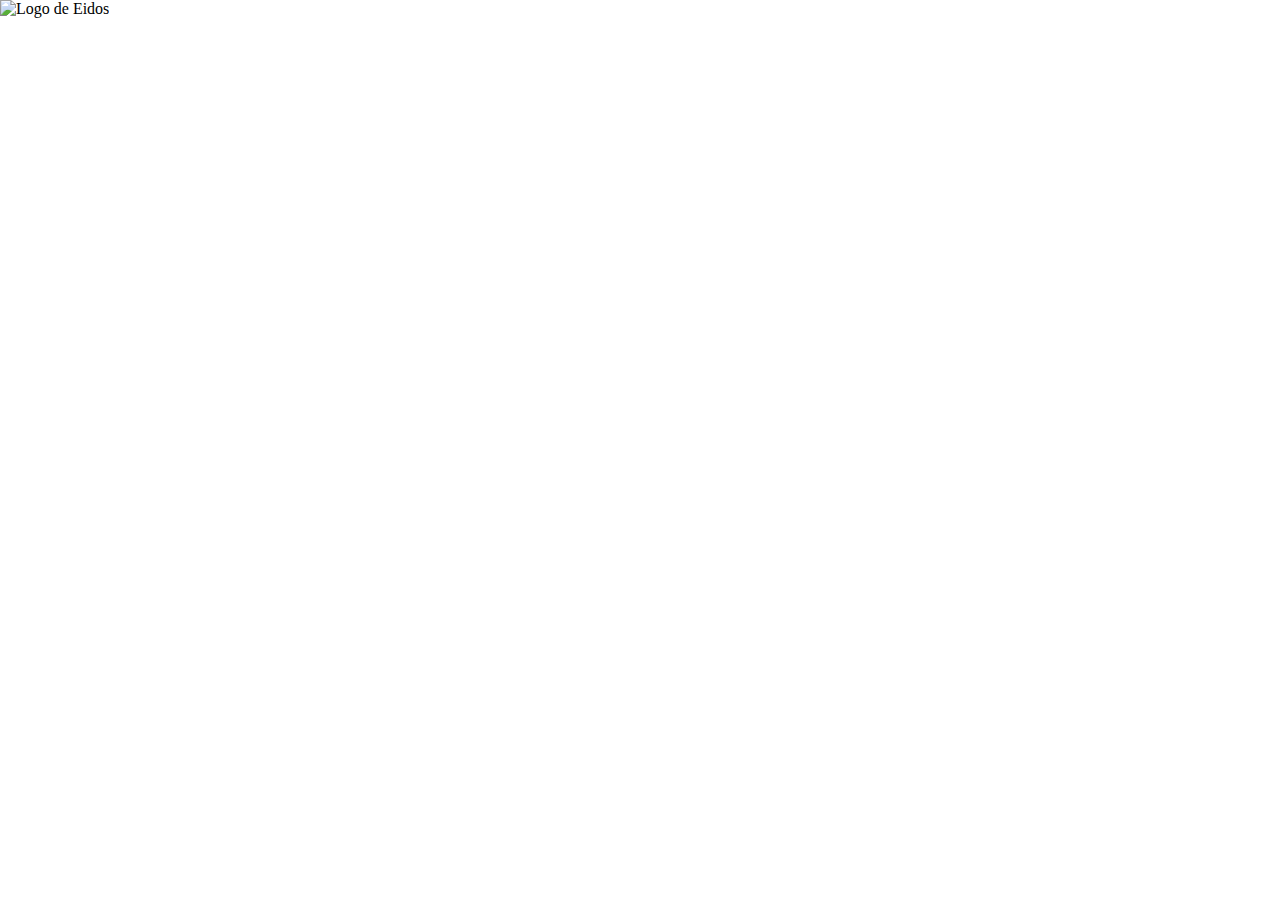
==== index.html @ f993c6bd "mi primer commit" ====
<!DOCTYPE html>
<html lang="es">
<head>
    <meta charset="UTF-8">
    <meta http-equiv="X-UA-Compatible" content="IE=edge">
    <meta name="viewport" content="width=device-width, initial-scale=1.0">
    <title>Proyecto Integrador 1</title>

    <!-- CSS -->
    <link rel="stylesheet" href="css/styles.css">
</head>
<body>
    <header>
        <img src="https://www.eidosglobal.org/images/logo/eidoslogo.png" alt="Logo de Eidos" class="logo">       
    </header>

    <!-- La estructura básica y la vinculación con CSS estan listas. A codear! 💪  -->
    <!-- En este archivo escriban su HTML -->

</body>
</html>
---- css/styles.css ----
/* En este archivo escriban su CSS */

/* Fonts */
/* Importar aquí la font */



/* Aquí les dejamos como ayuda este "reset" en el cual ajustamos algunas propiedades
*  cuyos valores asigna por defecto el navegador. 
*/

/* Reset */
* {
    box-sizing: border-box;
    margin: 0;
    padding: 0;
    /* Para que el scrolleo en la one page sea suave */
    scroll-behavior: smooth;
}

/* Para quitar los puntos a los items de listas */
ul {
    list-style: none;
}

/* Para que los enlaces hereden el color de texto y no tengan subrayado */
a {
    text-decoration: none;
    color: inherit;
}

/* Este max-width es para que el contenido no se "estire" demasiado hacia los costados y
*  el margin: auto; para tenerlo centrado fácilmente ;)
*/
main {
    max-width: 1200px;
    margin: auto;
}

/* Recomendaciones! 
*  - Comenzar desde lo más general y luego ir hacia lo mas específico, asignando primero
*    "estilos generales". Una buena idea sería comenzar por el <body> ;)
*
*  - Recuerden que queremos evitar "repetir código", en CSS usando la cualidad de la herencia
*    podemos setear ciertas propiedades en un elemento padre y dejar que sean heredadas (por ejemplo: font-size)
*
*  - Nadie sabe todas las propiedades CSS de memoria, si no saben como hacer algo no lo recuerdan, la respuesta
*    pueden encontrarla buscando en la web algo como "CSS como hacer ... " o "propiedad css para hacer ..."
*
*  - Usen mucho las herramientas para desarrolladores del navegador para ir
*    probando el CSS que escriben, resolver dudas y problemas.
*
*  - Paciencia, resiliencia y creatividad! No se desanimen, las primeras experiencias maquetando con HTML y CSS
*    pueden ser frustrantes, pero estas habilidades se van desarrollando con la experiencia, es como aprender
*    un trabajo manual, hacer una artesanía, tocar un instrumento musical... la práctica es todo!
*/
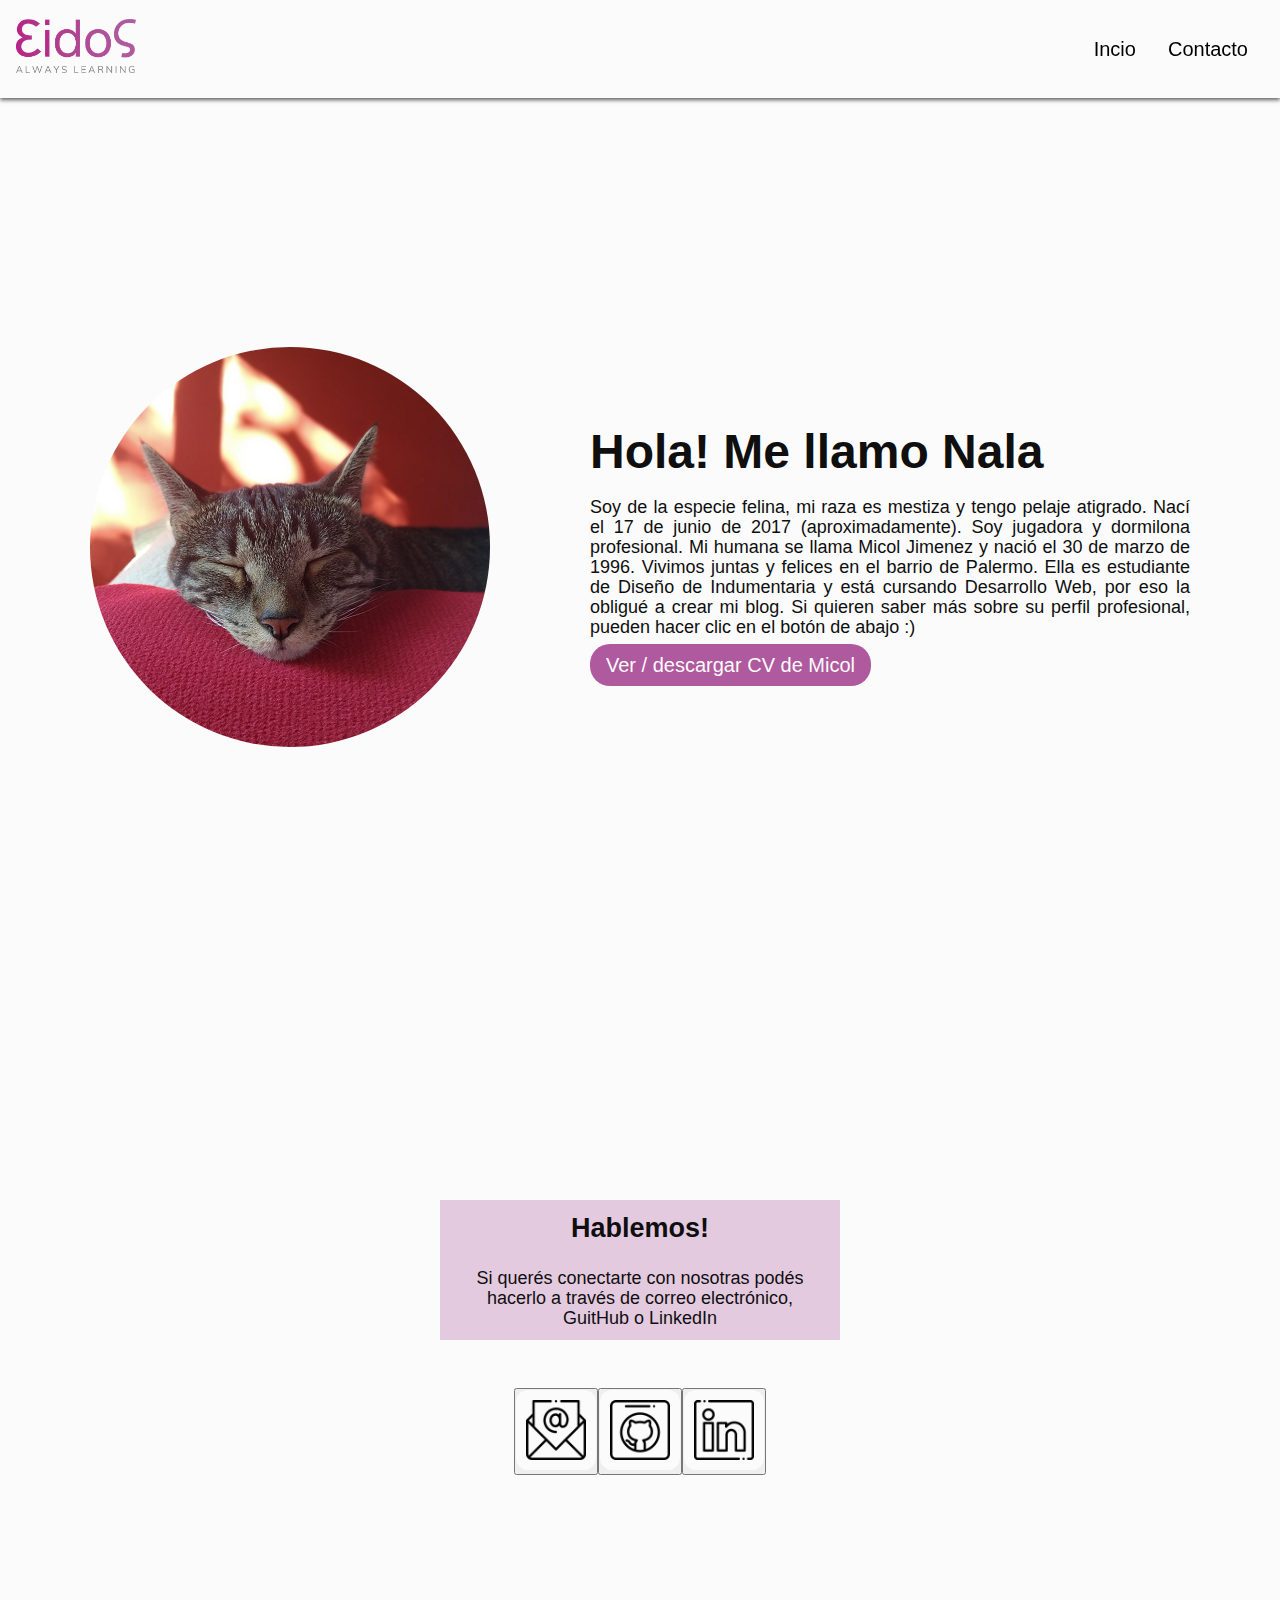
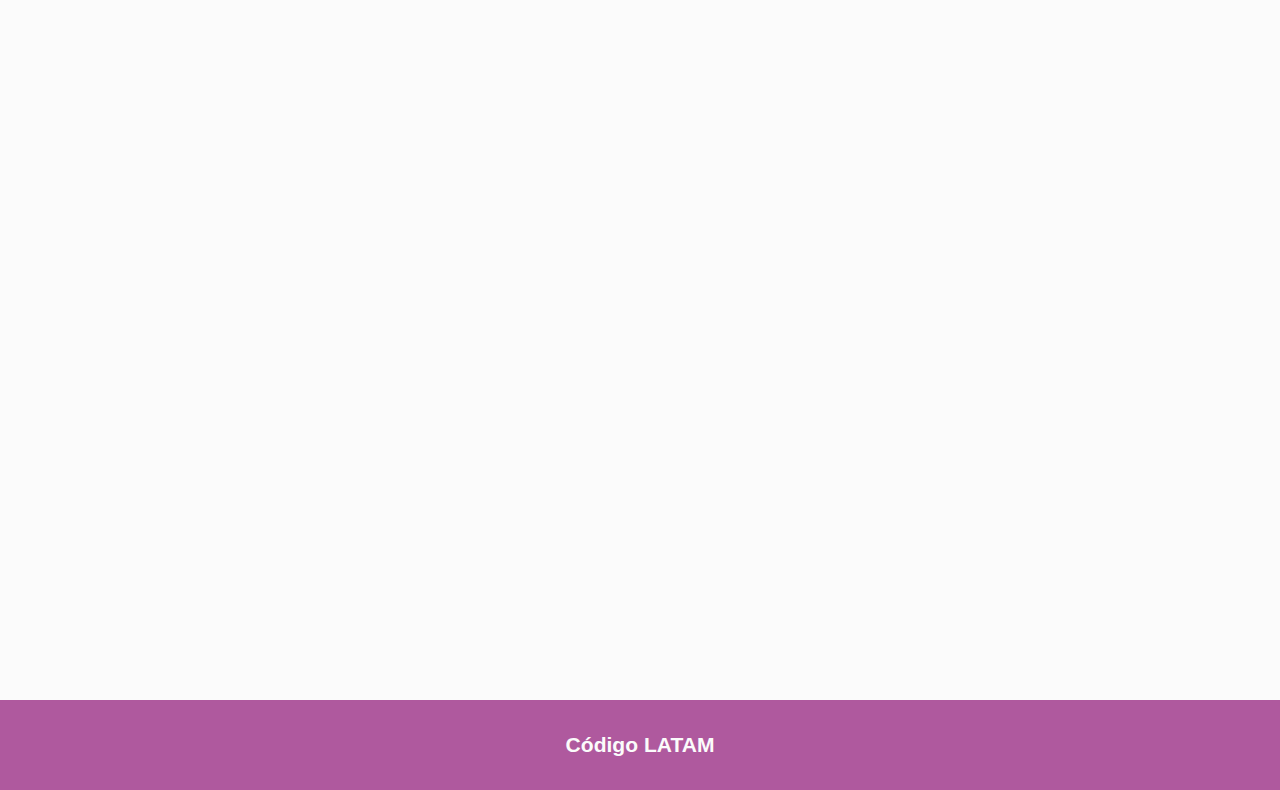
==== commit 15cc0ee3: "Rename Proyecto Eidos.html to index.html" ====
--- a/index.html
+++ b/index.html
@@ -3,19 +3,85 @@
 <head>
     <meta charset="UTF-8">
     <meta http-equiv="X-UA-Compatible" content="IE=edge">
-    <meta name="viewport" content="width=device-width, initial-scale=1.0">
-    <title>Proyecto Integrador 1</title>
+    <meta name="viewport" content="width=, initial-scale=1.0">
+    <title>Proyecto Integrador I - Eidos</title>
+    <link rel="stylesheet" href="css/styles.css">
+    <link rel="shortcut icon" href="img/icono.png" type="image/x-icon">
+</head>
 
-    <!-- CSS -->
-    <link rel="stylesheet" href="css/styles.css">
-</head>
 <body>
+
     <header>
-        <img src="https://www.eidosglobal.org/images/logo/eidoslogo.png" alt="Logo de Eidos" class="logo">       
+
+        <figure>
+            <a href="#Inicio">
+                <img id="logo" src="img/eidoslogo.png" alt="logo-eidos">
+            </a>
+        </figure>
+
+        <nav>
+            <ul id="menú-principal">
+             <li class="menu-item">
+                 <a href="#Inicio">
+                    Incio</a>
+                 </li>
+             <li class="menu-item">
+                 <a href="#Hablemos">
+                    Contacto</a>
+                 </li>
+            </ul> 
+        </nav>
+
     </header>
 
-    <!-- La estructura básica y la vinculación con CSS estan listas. A codear! 💪  -->
-    <!-- En este archivo escriban su HTML -->
+    <main>
 
+     <section id="Inicio">
+
+    <figure>
+        <img id=portada src="img/nala durmiendo.png" alt="foto de Nala durmiendo">
+    </figure>
+
+    <article>
+        <h1 class="h"> Hola! Me llamo Nala </h1>
+
+        <p id="p1"> Soy de la especie felina, mi raza es mestiza y tengo pelaje atigrado. Nací el 17 de junio de 2017 (aproximadamente). Soy jugadora y dormilona profesional.
+            Mi humana se llama Micol Jimenez y nació el 30 de marzo de 1996. Vivimos juntas y felices en el barrio de Palermo. Ella es estudiante de Diseño de Indumentaria y está cursando Desarrollo Web, por eso la obligué a crear mi blog.
+             Si quieren saber más sobre su perfil profesional, pueden hacer clic en el botón de abajo :) </p>
+                      
+              <a id="boton" href="CV Micol Jimenez.pdf" target="_blank">Ver / descargar CV de Micol</a>
+    
+            </article>
+
+        </section>
+
+<section id="Hablemos">
+
+    <h2 class="h">Hablemos!</h2>
+
+    <p id="p2">Si querés conectarte con nosotras podés hacerlo a través de correo electrónico, GuitHub o LinkedIn</p>
+
+<ul id="contacto">
+    <li>     <a href="mailto:micol.jim@gmail.com" target=_blank><button><img class="img-contacto" src="img/mail.png" alt="correo electrónico"></button></a>
+    </li>
+
+    <li>     <a href="https://github.com/micol-jim" target=_blank><button><img class="img-contacto" src="img/github.png" alt="logo GitHub"></button></a>
+    </li>
+
+    <li>     <a href="https://ar.linkedin.com/in/micol-jim" target=_blank><button> <img class="img-contacto" src="img/linkedin.png" alt="logo LinkedIn"></button></a>
+    </li>
+</ul>
+
+</section>
+
+    </main>
+        
+<footer>
+
+    <h3>Código LATAM</h3>
+
+</footer>
+    
 </body>
-</html>+
+</html>
--- a/css/styles.css
+++ b/css/styles.css
@@ -1,56 +1,172 @@
-/* En este archivo escriban su CSS */
+body {
+    background-color: #fbfbfb;
+    color: #0f0f0f;
+    font-size: 18px;
+    line-height: 1.2;
+}
 
-/* Fonts */
-/* Importar aquí la font */
+@import url('https://fonts.googleapis.com/css2?family=Lato:wght@100&display=swap');
 
+header {
+    display: flex;
+    justify-content: space-between;
+    align-items: center;
+    position: fixed;
+    left: 0;
+    top: 0;
+    background: #fbfbfb;
+    width: 100%;
+    padding: 16px;
+    height: 98px;
+    box-shadow: 0 2px 4px 0 #5f5f5f;
+}
 
+#logo {
+    width: 120px;
+}
 
-/* Aquí les dejamos como ayuda este "reset" en el cual ajustamos algunas propiedades
-*  cuyos valores asigna por defecto el navegador. 
-*/
+ul#menú-principal {
+    display: flex;
+    font-size: 20px;
+}
+.menu-item {
+    color: black;
+    padding: 16px;
+    display: inline-block;
+}
 
-/* Reset */
+.menu-item:hover {
+    transition: background-color 0.3s;
+    background-color: rgba(175, 89, 158, 0.5);
+    color: #fbfbfb;
+}
+
 * {
+    font-family: 'Lato', sans-serif;
     box-sizing: border-box;
     margin: 0;
     padding: 0;
-    /* Para que el scrolleo en la one page sea suave */
+
     scroll-behavior: smooth;
 }
 
-/* Para quitar los puntos a los items de listas */
 ul {
     list-style: none;
 }
 
-/* Para que los enlaces hereden el color de texto y no tengan subrayado */
 a {
     text-decoration: none;
     color: inherit;
 }
 
-/* Este max-width es para que el contenido no se "estire" demasiado hacia los costados y
-*  el margin: auto; para tenerlo centrado fácilmente ;)
-*/
 main {
+    padding-top: 100px;
     max-width: 1200px;
     margin: auto;
 }
 
-/* Recomendaciones! 
-*  - Comenzar desde lo más general y luego ir hacia lo mas específico, asignando primero
-*    "estilos generales". Una buena idea sería comenzar por el <body> ;)
-*
-*  - Recuerden que queremos evitar "repetir código", en CSS usando la cualidad de la herencia
-*    podemos setear ciertas propiedades en un elemento padre y dejar que sean heredadas (por ejemplo: font-size)
-*
-*  - Nadie sabe todas las propiedades CSS de memoria, si no saben como hacer algo no lo recuerdan, la respuesta
-*    pueden encontrarla buscando en la web algo como "CSS como hacer ... " o "propiedad css para hacer ..."
-*
-*  - Usen mucho las herramientas para desarrolladores del navegador para ir
-*    probando el CSS que escriben, resolver dudas y problemas.
-*
-*  - Paciencia, resiliencia y creatividad! No se desanimen, las primeras experiencias maquetando con HTML y CSS
-*    pueden ser frustrantes, pero estas habilidades se van desarrollando con la experiencia, es como aprender
-*    un trabajo manual, hacer una artesanía, tocar un instrumento musical... la práctica es todo!
-*/+section {
+    height: 100vh;
+    scroll-margin-top: 100px;
+    display: flex;
+    align-items: center;
+    justify-content: space-around;
+    min-height: 100vh;
+}
+
+article {
+    width: 50%;
+}
+
+#portada {
+    width: 400px;
+border-radius: 100%;
+}
+
+h1 {
+    font-size: 48px;
+}
+
+p {
+    line-height: 20px;
+    text-align: justify;
+    margin: 16px 0;
+}
+
+#boton {
+    font-size: 20px;
+    background: #af599e;
+    color: #fbfbfb;
+    padding: 10px 16px;
+    border-radius: 20px;
+}
+
+#boton:hover {
+    transition: background-color 0.3s;
+    background-color: rgba(175, 89, 158, 0.8);
+    color: #fbfbfb;
+}
+
+#Hablemos {
+    margin: 200px;
+    display: flex;
+    flex-direction: column;
+    justify-content: flex-start;
+    align-items: center;
+}
+
+h2 {
+        background-color: rgba(175, 89, 158, 0.3);
+        text-align: center;
+        justify-content: center;
+        padding: 12px;
+        margin: 0;
+        width: 400px;
+    }
+
+#p2 {
+        background-color: rgba(175, 89, 158, 0.3);
+        text-align: center;
+        justify-content: center;
+        padding: 12px;
+        margin: 0;
+        width: 400px;
+}
+
+    ul#contacto {
+        display: flex;
+    justify-content: flex-start;
+        display: flex;
+        justify-content: center;
+    }
+    
+    #contacto a img { 
+        width: 80px;
+        margin: 10px #fbfbfb;
+        padding: 10px;
+        border-radius: 15%;
+        cursor: pointer;
+        background-color: #fbfbfb;
+    }
+    
+    #contacto {
+        margin: 48px;
+        width: 60px;
+    }
+    
+    #contacto a img:hover {
+        background-color: rgba(175, 89, 158, 0.3);
+        transition: background-color 0.3s;
+    }
+
+footer {
+
+    color: #fbfbfb;
+    text-align: center;
+    background-color: #af599e;
+    height: 90px;
+    display: flex;
+    justify-content: center;
+    align-items: center;
+
+}